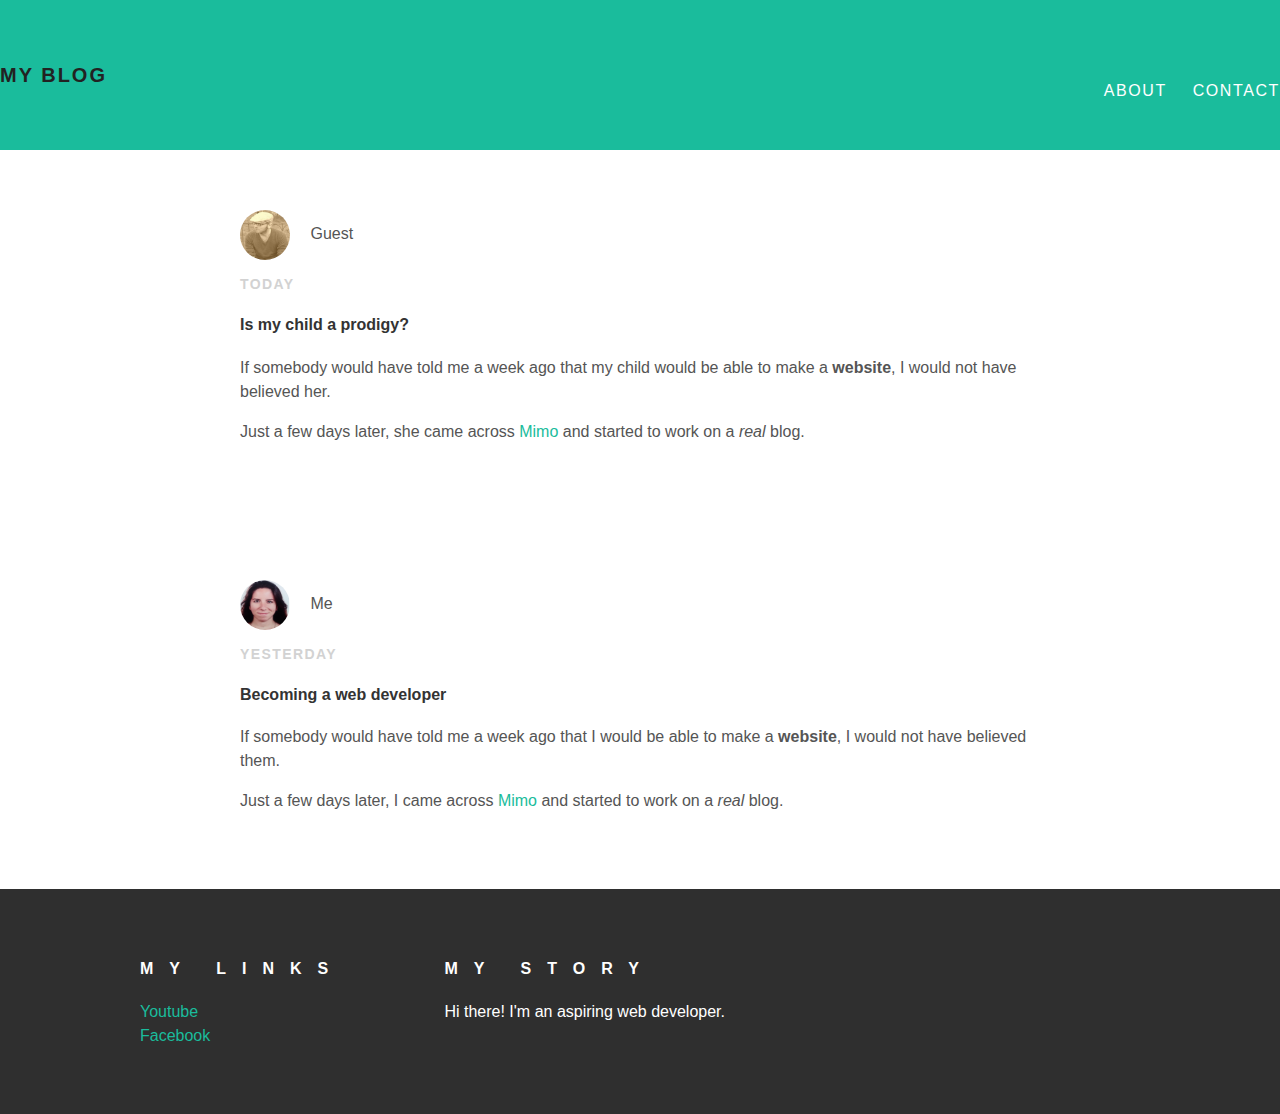
==== index.html @ 9a09e0b1 "Add files via upload" ====
<!doctype html>

<html>
  <head>
    <title> My blog </title>
    <link rel="stylesheet"
          type="text/css"
          href="styles.css">
  </head>

	<body>

    <!-- /* header */ -->
      <div id="header">
          <div class="post-container">
            <a id="header-title"
               href="index.html"> My Blog </a>
            <ul id="header-nav">
              <li><a href="about.html"> About </a></li>
              <li><a href="mailto:sd7285@googlemail.com"> Contact </a></li>
            </ul>
          </div>
      </div>

    <!-- content  -->
      <div id="content">

        <!-- zweiter Post -->
          <div class="post-container">
            <div class="post">
              <div class="post-author">
                <img src="Steffen_alt.jpg">
                <span> Guest </span>
              </div>
              <p class="post-date"> Today </p>
              <h4 class="post-title"> Is my child a prodigy? </h4>
              <div class="post-content">
                <p> If somebody would have told me a week ago that my child would
                    be able to make a <strong>website</strong>, I would not have
                    believed her.
                </p>
                <p> Just a few days later, she came across <a href= "https://getmimo.com">
                    Mimo</a> and started to work on a <em>real</em> blog.
                </p>
              </div>
            </div>
          </div>

        <!-- erster Post -->
          <div class="container">
            <div class="post">
              <div class="post-author">
                <img src="Ana.png">
                <span> Me </span>
              </div>
              <p class="post-date"> Yesterday </p>
              <h4 class="post-title"> Becoming a web developer </h4>
              <div class="post-content">
                <p> If somebody would have told me a week ago that I would
                    be able to make a <strong>website</strong>, I would not have
                    believed them.
                </p>
                <p> Just a few days later, I came across <a href= "https://getmimo.com">
                    Mimo</a> and started to work on a <em>real</em> blog.
                </p>
              </div>
            </div>
          </div>
      </div>

    <!-- /* footer */ -->
      <div id="footer">
          <div class="container">
            <div class="column">
              <h4> My Links </h4>
              <p>
                <a href="https://www.youtube.com/"> Youtube </a>
                <br>
                <a href="https://facebook.com/"> Facebook </a>
              </p>
            </div>
            <div class="column">
              <h4> My Story </h4>
              <p> Hi there! I'm an aspiring web developer. </P>
            </div>
          </div>
      </div>

	</body>
</html>
---- styles.css ----
@import url(http:
  //fonts.googleapis.com/
  css?family=Montserrat:400,700);

body {
  color:            #555;
  margin:           0;

  font-family: 'Montserrat', sans-serif;
}

/* Regeln für Alles */

a {
  color: #1abc9c;
  text-decoration: none;
}

a:hover {
  color: #F6A623;
}

h1, h2, h3, h4 {
  color: #333;
}

p {
  line-height: 1.5;
}

/* Regeln für Header */

#header {
  background-color: #1abc9c;
  height:           150px;
  line-height:      150px;
}

#header a {
  color:            white;
  text-decoration:  none;

  text-transform:   uppercase;
  letter-spacing:   0.1em;
}

#header a:hover {
  color:            #222;
}

#header-title {
  display:          block;
  float:            left;

  font-size:        20px;
  font-weight:      bold;
}

#header-nav {
  display:          block;
  float:            right;
}

#header-nav li {
  display:          inline;
  padding-left:     20px;
  margin-top:       0;
}

.container {
  max-width:        1000px;
  margin:           0 auto;
}

/* Regeln für Content */

.post, .about {
  max-width: 800px;
  margin: 0 auto;
  padding: 60px 0;
}

.post-author img {
  width: 50px;
  height: 50px;
  vertical-align: middle;
  border-radius: 50%;
}

.post-author span {
  margin-left: 16px;
}

.post-date {
  color: #D2D2D2;

  font-size: 14px;
  font-weight: bold;
  text-transform: uppercase;
  letter-spacing: 0.1em;
}

.post-container:nth-child(even) {
  background-color: #f2f2f2;
}

    /* Regeln für Content der About-Seite */

.about-author img {
  width: 150px;
  height: 150px;
  vertical-align: middle;
  border-radius: 50%;
}

.about {
  text-align: center;
}

/* Regeln für Footer */

#footer {
  background-color:  #2f2f2f;
  padding:           50px 0;
}

#footer h4 {
  color: white;
  text-transform: uppercase;
  letter-spacing: 01em;
}

#footer p {
  color: white;
}

.column {
  min-width: 300px;
  display: inline-block;
  vertical-align: top;
}
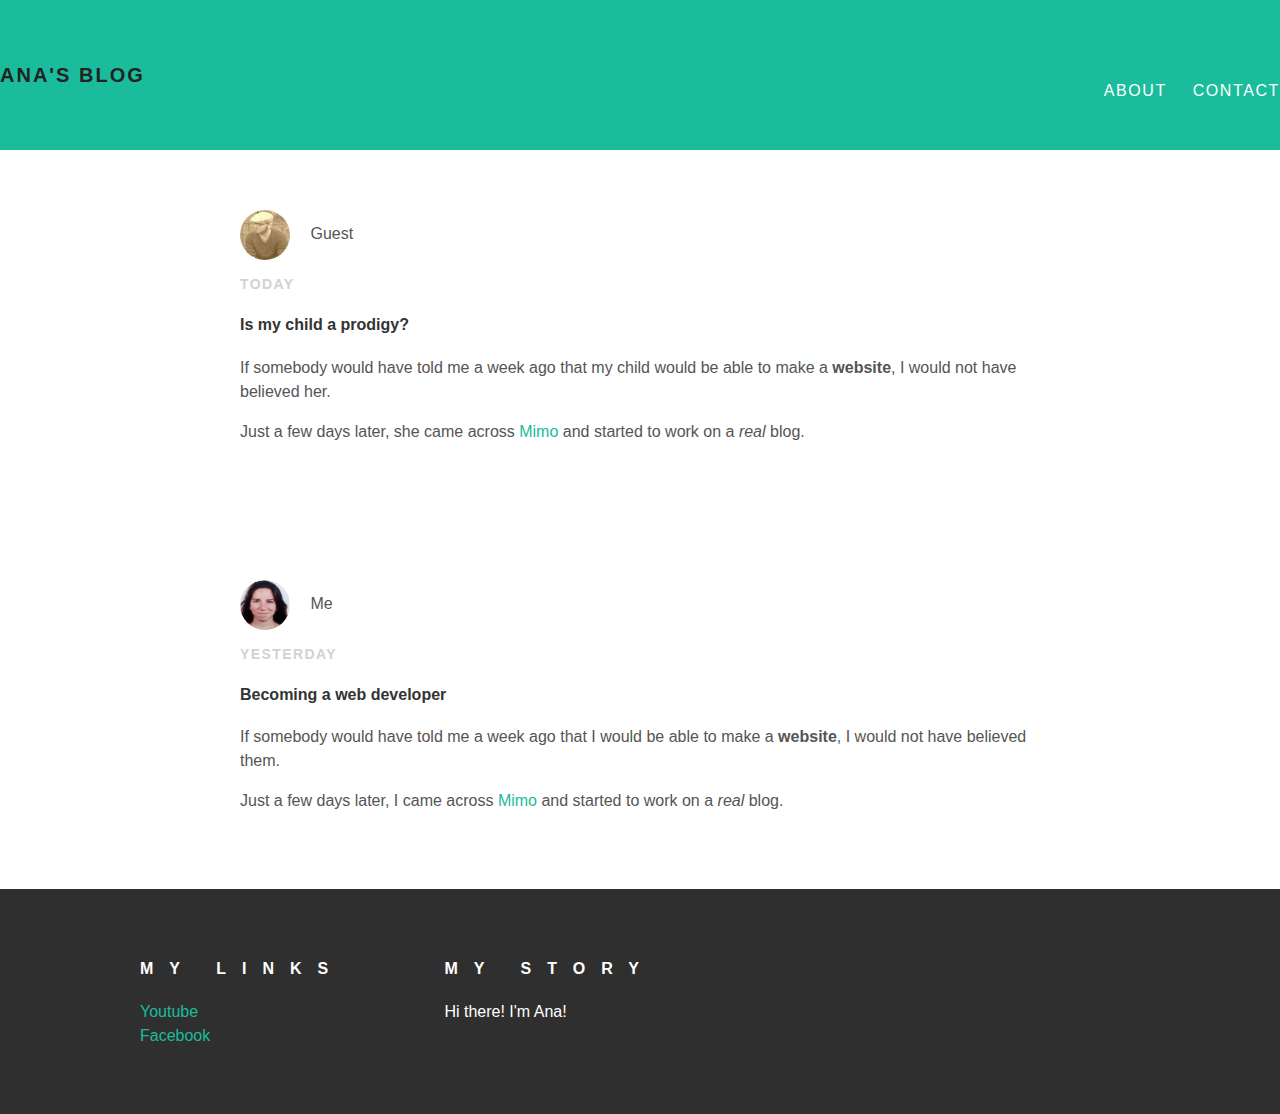
==== commit f58867ac: "Add files via upload" ====
--- a/index.html
+++ b/index.html
@@ -2,7 +2,7 @@
 
 <html>
   <head>
-    <title> My blog </title>
+    <title> Ana's Blog </title>
     <link rel="stylesheet"
           type="text/css"
           href="styles.css">
@@ -14,7 +14,7 @@
       <div id="header">
           <div class="post-container">
             <a id="header-title"
-               href="index.html"> My Blog </a>
+               href="index.html"> Ana's Blog </a>
             <ul id="header-nav">
               <li><a href="about.html"> About </a></li>
               <li><a href="mailto:sd7285@googlemail.com"> Contact </a></li>
@@ -81,7 +81,7 @@
             </div>
             <div class="column">
               <h4> My Story </h4>
-              <p> Hi there! I'm an aspiring web developer. </P>
+              <p> Hi there! I'm Ana! </P>
             </div>
           </div>
       </div>
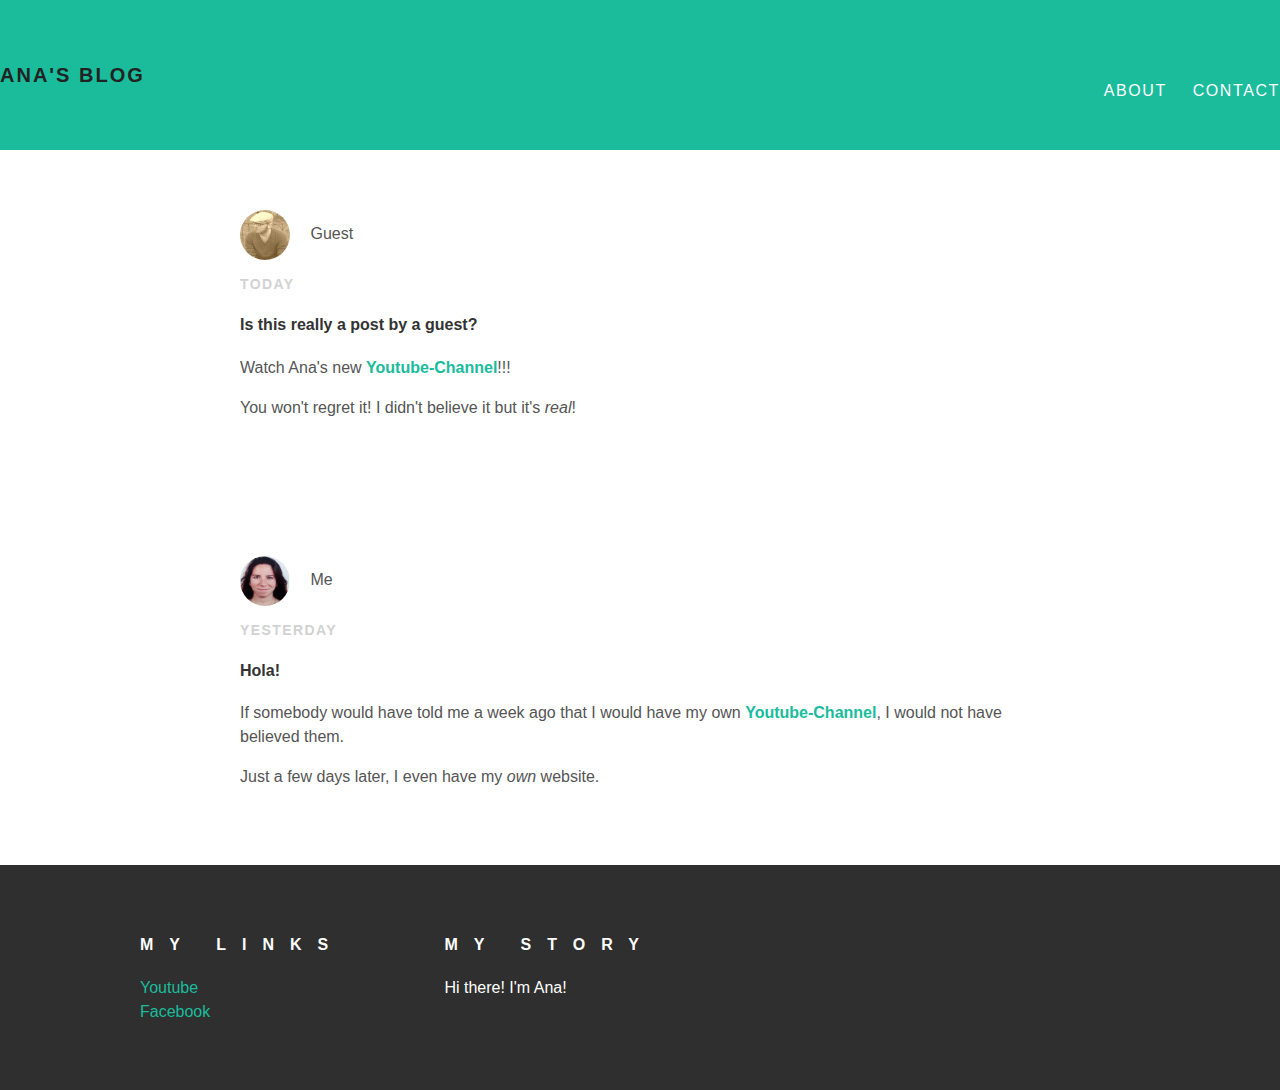
==== commit c3391b95: "Add files via upload" ====
--- a/index.html
+++ b/index.html
@@ -17,7 +17,7 @@
                href="index.html"> Ana's Blog </a>
             <ul id="header-nav">
               <li><a href="about.html"> About </a></li>
-              <li><a href="mailto:sd7285@googlemail.com"> Contact </a></li>
+              <li><a href="mailto:ana.poupart@gmail.com"> Contact </a></li>
             </ul>
           </div>
       </div>
@@ -33,14 +33,11 @@
                 <span> Guest </span>
               </div>
               <p class="post-date"> Today </p>
-              <h4 class="post-title"> Is my child a prodigy? </h4>
+              <h4 class="post-title"> Is this really a post by a guest? </h4>
               <div class="post-content">
-                <p> If somebody would have told me a week ago that my child would
-                    be able to make a <strong>website</strong>, I would not have
-                    believed her.
+                <p> Watch Ana's new <a href= "https://www.youtube.com/"><strong>Youtube-Channel</strong></a>!!!
                 </p>
-                <p> Just a few days later, she came across <a href= "https://getmimo.com">
-                    Mimo</a> and started to work on a <em>real</em> blog.
+                <p> You won't regret it! I didn't believe it but it's <em>real</em>!
                 </p>
               </div>
             </div>
@@ -54,14 +51,13 @@
                 <span> Me </span>
               </div>
               <p class="post-date"> Yesterday </p>
-              <h4 class="post-title"> Becoming a web developer </h4>
+              <h4 class="post-title"> Hola! </h4>
               <div class="post-content">
                 <p> If somebody would have told me a week ago that I would
-                    be able to make a <strong>website</strong>, I would not have
-                    believed them.
+                    have my own <a href= "https://www.youtube.com/"><strong>Youtube-Channel</strong></a>,
+                    I would not have believed them.
                 </p>
-                <p> Just a few days later, I came across <a href= "https://getmimo.com">
-                    Mimo</a> and started to work on a <em>real</em> blog.
+                <p> Just a few days later, I even have my <em>own</em> website.
                 </p>
               </div>
             </div>
